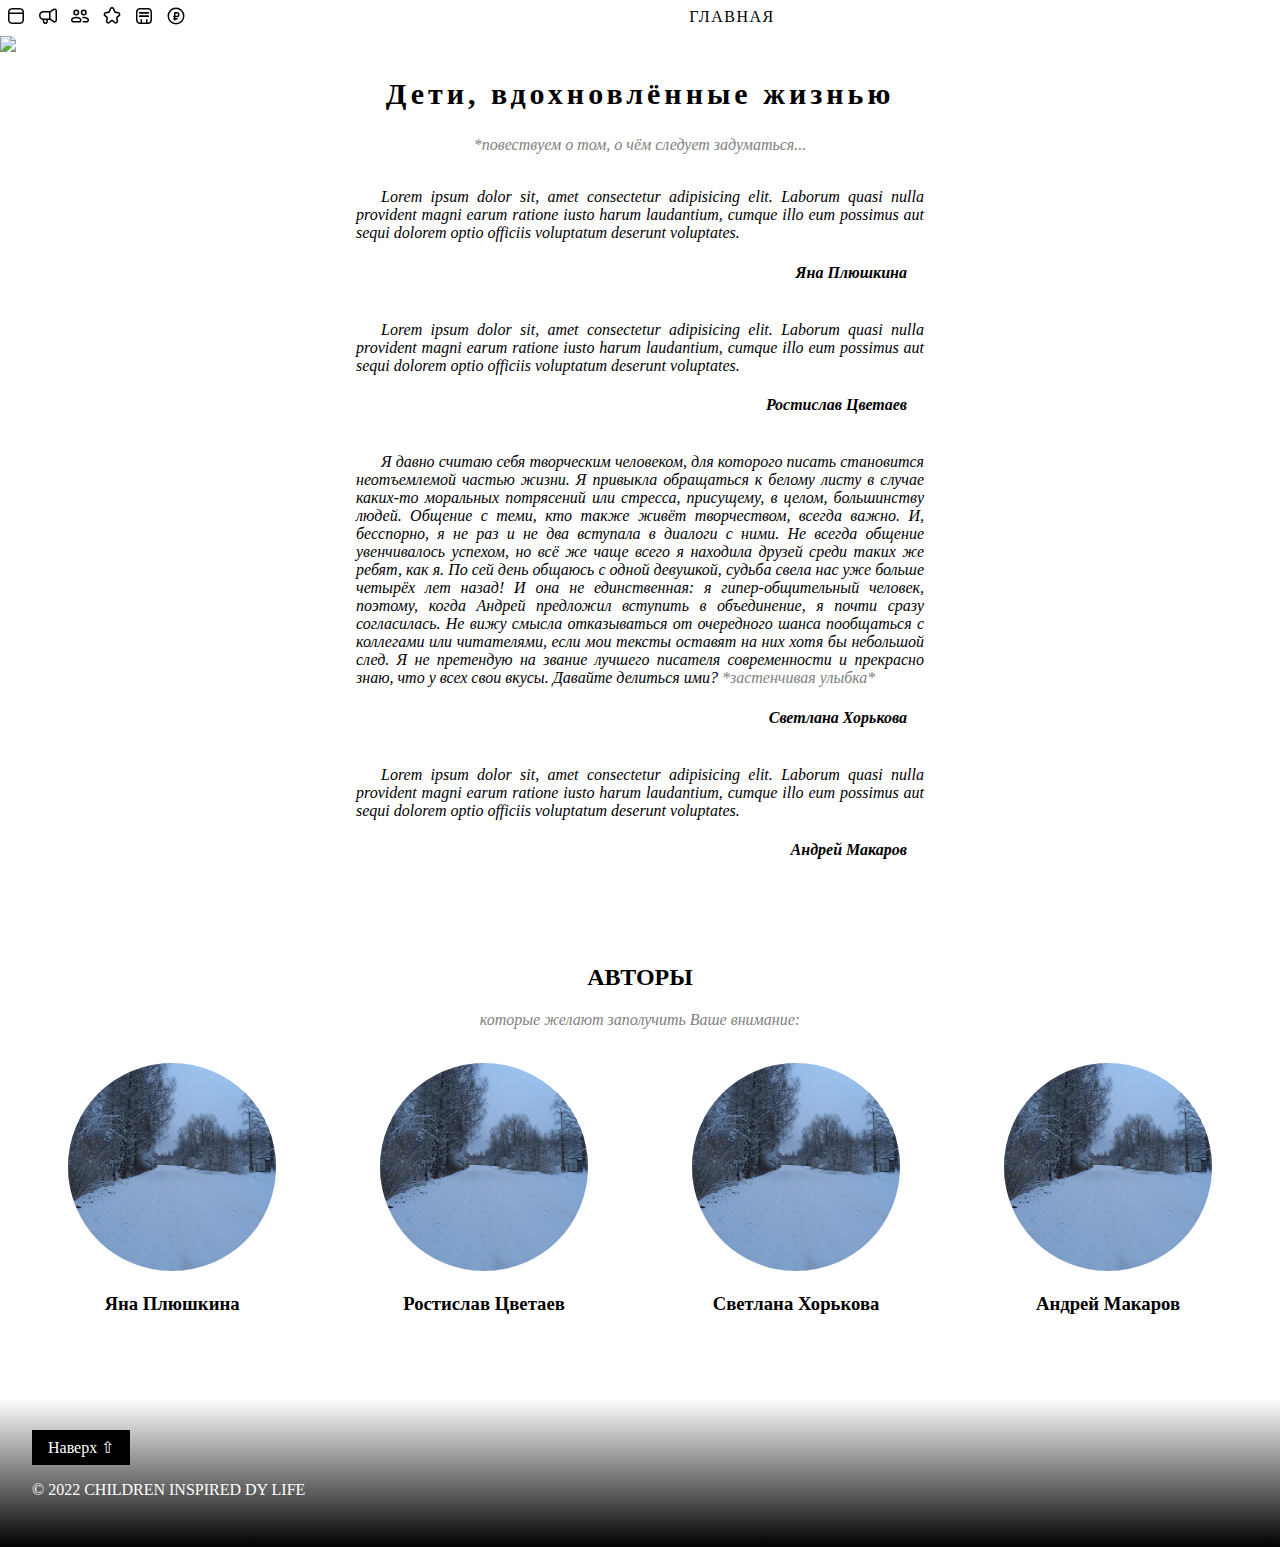
==== blog/index.html @ a19fe476 "Add files via upload" ====
<!DOCTYPE html>
<html lang="ru">
<head>
  <meta charset="UTF-8">
  <meta http-equiv="X-UA-Compatible" content="IE=edge">
  <meta name="viewport" content="width=device-width, initial-scale=1.0">
  <link rel="stylesheet" href="style.css">
  <title>Главная</title>
</head>
<body class="news">

  <nav class="topnav">
    <a href="index.html">
      <svg fill="none" height="20" viewBox="0 0 20 20" width="20" xmlns="http://www.w3.org/2000/svg">
        <path clip-rule="evenodd" d="M11.84 2H8.16c-.93 0-1.67 0-2.26.05-.62.05-1.15.15-1.63.4a4.15 4.15 0 00-1.82 1.82 4.26 4.26 0 00-.4 1.63C2 6.5 2 7.23 2 8.16v3.68c0 .93 0 1.67.05 2.26.05.62.15 1.15.4 1.63.4.78 1.04 1.42 1.82 1.82.48.25 1.01.35 1.63.4.6.05 1.33.05 2.26.05h3.68c.93 0 1.67 0 2.26-.05a4.26 4.26 0 001.63-.4 4.15 4.15 0 001.82-1.82c.25-.48.35-1.01.4-1.63.05-.6.05-1.33.05-2.26V8.16c0-.93 0-1.67-.05-2.26a4.26 4.26 0 00-.4-1.63 4.15 4.15 0 00-1.82-1.82 4.26 4.26 0 00-1.63-.4C13.5 2 12.77 2 11.84 2zm-6.9 1.79c.25-.12.56-.2 1.08-.25.53-.04 1.2-.04 2.17-.04h3.62c.96 0 1.64 0 2.17.04.52.05.83.13 1.07.25.5.25.9.66 1.16 1.16.12.24.2.55.25 1.07l.02.48H3.52l.02-.48c.05-.52.13-.83.25-1.07.25-.5.66-.9 1.16-1.16zM3.5 8v3.81c0 .96 0 1.64.04 2.17.05.52.13.83.25 1.07.25.5.66.9 1.16 1.16.24.12.55.2 1.07.25.53.04 1.2.04 2.17.04h3.62c.96 0 1.64 0 2.17-.04a2.8 2.8 0 001.07-.25c.5-.25.9-.66 1.16-1.16.12-.24.2-.55.25-1.07.04-.53.04-1.2.04-2.17V8.19 8z" fill="currentColor" fill-rule="evenodd"></path>
      </svg>
    </a>
    <a href="news.html">
      <svg width="20" height="20" viewBox="0 0 20 20" fill="none" xmlns="http://www.w3.org/2000/svg">
        <path fill-rule="evenodd" clip-rule="evenodd" d="M16.8 3.96a.87.87 0 00-.66.12l-.01.01-3.63 2.3v6.21l3.64 2.3a.88.88 0 001.1-.12.94.94 0 00.27-.66V4.88a.95.95 0 00-.14-.51.9.9 0 00-.56-.4zM11 12.54V6.46H5.48c-.82 0-1.56.34-2.1.89a3.06 3.06 0 00-.86 2.15c0 .84.33 1.6.87 2.15a2.92 2.92 0 002.09.88H11zm.96-7.57l3.36-2.13a2.37 2.37 0 011.82-.33 2.4 2.4 0 011.5 1.07c.24.4.37.85.37 1.3v9.25c0 .66-.26 1.27-.7 1.71a2.38 2.38 0 01-2.99.34l-3.37-2.14h-2.3l.19 1.04a2.43 2.43 0 01-.42 1.85 2.52 2.52 0 01-3.47.6 2.46 2.46 0 01-1.03-1.59l-.36-2a4.44 4.44 0 01-2.24-1.23 4.56 4.56 0 01-1.3-3.2c0-1.25.5-2.38 1.3-3.2a4.42 4.42 0 013.16-1.34h6.48zM6.1 14.03l.3 1.64a.96.96 0 00.4.62 1.02 1.02 0 001.4-.24.93.93 0 00.16-.71l-.23-1.31H6.1z" fill="currentColor"></path>
      </svg>
    </a>
    <a href="authors.html">
      <svg fill="none" height="20" viewBox="0 0 20 20" width="20" xmlns="http://www.w3.org/2000/svg">
        <g fill="currentColor">
          <g fill-rule="evenodd" clip-rule="evenodd">
            <path d="M6.25 3.5a3 3 0 100 6 3 3 0 000-6zm-1.5 3a1.5 1.5 0 103 0 1.5 1.5 0 00-3 0zM2.69 11.57c.96-.55 2.22-.82 3.56-.82s2.6.27 3.56.82c.98.56 1.69 1.47 1.69 2.68 0 .7-.28 1.3-.78 1.71-.48.39-1.1.54-1.72.54H3.5c-.61 0-1.24-.15-1.72-.54-.5-.4-.78-1-.78-1.71 0-1.21.71-2.12 1.69-2.68zm.75 1.3c-.65.37-.94.84-.94 1.38 0 .3.1.44.22.54.14.11.4.21.78.21H9c.39 0 .64-.1.78-.21.12-.1.22-.25.22-.54 0-.54-.29-1-.94-1.38-.66-.39-1.65-.62-2.81-.62s-2.15.23-2.81.62zM13.75 3.5a3 3 0 100 6 3 3 0 000-6zm-1.5 3a1.5 1.5 0 103 0 1.5 1.5 0 00-3 0z"></path>
          </g>
            <path d="M13.75 12.25c-.23 0-.45.01-.68.03a.75.75 0 11-.14-1.49c.27-.03.54-.04.82-.04 1.34 0 2.6.27 3.56.82.98.56 1.69 1.47 1.69 2.68 0 .7-.28 1.3-.78 1.71-.48.39-1.1.54-1.72.54h-3a.75.75 0 010-1.5h3c.39 0 .64-.1.78-.21.12-.1.22-.25.22-.54 0-.54-.29-1-.94-1.38a5.77 5.77 0 00-2.81-.62z"></path>
        </g>
      </svg>
    </a>
    <a href="bookmarks.html">
      <svg fill="none" height="20" viewBox="0 0 20 20" width="20" xmlns="http://www.w3.org/2000/svg">
        <clipPath id="favorite_outline_20__a">
          <path d="M0 0h20v20H0z"></path>
        </clipPath>
        <g clip-path="url(#favorite_outline_20__a)">
          <path clip-rule="evenodd" d="M10.83 3.08a.9.9 0 00-1.66 0L7.74 6.42a1 1 0 01-.77.6l-3.12.44a.9.9 0 00-.44 1.59l2.2 1.77a1 1 0 01.35.96l-.62 3.32a.9.9 0 001.46.86l2.56-2.15a1 1 0 011.28 0l2.56 2.15a.9.9 0 001.46-.86l-.62-3.32a1 1 0 01.35-.96l2.2-1.77a.9.9 0 00-.44-1.6l-3.12-.44a1 1 0 01-.77-.6zM7.79 2.5a2.4 2.4 0 014.42 0l1.31 3.08 2.84.4a2.4 2.4 0 011.17 4.24l-1.96 1.6.57 3.02a2.4 2.4 0 01-3.9 2.28L10 15.23 7.77 17.1a2.4 2.4 0 01-3.9-2.28l.56-3.03-1.96-1.59a2.4 2.4 0 011.17-4.24l2.84-.4z" fill="currentColor" fill-rule="evenodd"></path>
        </g>
      </svg>
    </a>
    <a href="contacts.html">
      <svg fill="none" height="20" viewBox="0 0 20 20" width="20" xmlns="http://www.w3.org/2000/svg">
        <g clip-rule="evenodd" fill="currentColor" fill-rule="evenodd">
          <path d="M5 6.75c0-.41.34-.75.75-.75h8.5a.75.75 0 010 1.5h-8.5A.75.75 0 015 6.75zM5 10.25c0-.41.34-.75.75-.75h8.5a.75.75 0 010 1.5h-8.5a.75.75 0 01-.75-.75z"></path>
          <path d="M7.13 2c-1.61 0-2.34.14-3.08.53-.65.35-1.17.87-1.52 1.52-.4.74-.53 1.47-.53 3.08v5.74c0 1.61.14 2.34.53 3.08.35.65.87 1.17 1.52 1.52.74.4 1.47.53 3.08.53h5.74c1.61 0 2.34-.14 3.08-.53a3.64 3.64 0 001.52-1.52c.4-.74.53-1.47.53-3.08V7.13c0-1.61-.14-2.34-.53-3.08a3.64 3.64 0 00-1.52-1.52c-.74-.4-1.47-.53-3.08-.53zM4.75 3.86c.42-.22.85-.36 2.38-.36h5.74c1.53 0 1.96.14 2.38.36.38.2.69.5.9.9.21.4.35.84.35 2.37v5.74c0 1.53-.14 1.96-.36 2.38-.2.38-.5.69-.9.9-.34.18-.7.3-1.74.34v-2.74a.75.75 0 00-1.5 0v2.75H8v-2.75a.75.75 0 00-1.5 0v2.74c-1.03-.03-1.4-.16-1.75-.35-.38-.2-.69-.5-.9-.9-.21-.4-.35-.84-.35-2.37V7.13c0-1.53.14-1.96.36-2.38.2-.38.5-.69.9-.9zm1 2.14a.75.75 0 000 1.5h8.5a.75.75 0 000-1.5zm0 3.5a.75.75 0 000 1.5h8.5a.75.75 0 000-1.5z"></path>
        </g>
      </svg>
    </a>
    <a href="">
      <svg fill="none" height="20" viewBox="0 0 20 20" width="20" xmlns="http://www.w3.org/2000/svg">
        <path clip-rule="evenodd" d="M10 17a7 7 0 110-14 7 7 0 010 14zm-8.5-7a8.5 8.5 0 1117 0 8.5 8.5 0 01-17 0zm7.25-4a.75.75 0 00-.75.75v3h-.25a.75.75 0 000 1.5H8V12h-.25a.75.75 0 000 1.5H8v.5a.75.75 0 001.5 0v-.5H11a.75.75 0 000-1.5H9.5v-.75h1.63a2.63 2.63 0 000-5.25zm2.38 3.75H9.5V7.5h1.63a1.13 1.13 0 010 2.25z" fill="currentColor" fill-rule="evenodd"></path>
      </svg>
    </a>
    <div class="heading">Главная</div>
  </nav>

  <section>
    <img class="mySlides" src="img01.jpg" style="width: 100%">
    <img class="mySlides" src="img02.jpg" style="width: 100%">
    <img class="mySlides" src="img03.jpg" style="width: 100%">
  </section>

  <section class="center content container" style="max-width: 600px">
    <h2 class="wide">Дети, вдохновлённые жизнью</h2>
    <p class="addition"><i>*повествуем о том, о чём следует задуматься...</i></p>
  </section>

  <section class="container content center" style="max-width: 600px">
    <br>
    <div class="interview">
      Lorem ipsum dolor sit, amet consectetur adipisicing elit. Laborum quasi nulla provident magni earum ratione iusto harum laudantium, cumque illo eum possimus aut sequi dolorem optio officiis voluptatum deserunt voluptates.
    </div>
    <h4 class="signature">
      Яна Плюшкина
    </h4>
    <br>
    <div class="interview">
      Lorem ipsum dolor sit, amet consectetur adipisicing elit. Laborum quasi nulla provident magni earum ratione iusto harum laudantium, cumque illo eum possimus aut sequi dolorem optio officiis voluptatum deserunt voluptates.
    </div>
    <h4 class="signature">
      Ростислав Цветаев
    </h4>
    <br>
    <div class="interview">
      Я давно считаю себя творческим человеком, для которого писать становится неотъемлемой частью жизни. Я привыкла обращаться к белому листу в случае каких-то моральных потрясений или стресса, присущему, в целом, большинству людей. Общение с теми, кто также живёт творчеством, всегда важно. И, бесспорно, я не раз и не два вступала в диалоги с ними. Не всегда общение увенчивалось успехом, но всё же чаще всего я находила друзей среди таких же ребят, как я. По сей день общаюсь с одной девушкой, судьба свела нас уже больше четырёх лет назад! И она не единственная: я гипер-общительный человек, поэтому, когда Андрей предложил вступить в объединение, я почти сразу согласилась. Не вижу смысла отказываться от очередного шанса пообщаться с коллегами или читателями, если мои тексты оставят на них хотя бы небольшой след. Я не претендую на звание лучшего писателя современности и прекрасно знаю, что у всех свои вкусы. Давайте делиться ими? <i class="addition">*застенчивая улыбка*</i>
    </div>
    <h4 class="signature">
      Светлана Хорькова
    </h4>
    <br>
    <div class="interview">
      Lorem ipsum dolor sit, amet consectetur adipisicing elit. Laborum quasi nulla provident magni earum ratione iusto harum laudantium, cumque illo eum possimus aut sequi dolorem optio officiis voluptatum deserunt voluptates.
    </div>
    <h4 class="signature">
      Андрей Макаров
    </h4>
  </section>

  <div class="container padding-64 center">
    <h2>АВТОРЫ</h2>
    <p class="addition"><i>которые желают заполучить Ваше внимание:</i></p>
      <div class="row">
        <br>
        <a href="plyushkina.html" class="avatars">
          <div class="quarter">
            <img src="IMG04.jpg" alt="Аватар" style="width: 70%" class="circle hover-opacity">
            <h3>Яна Плюшкина</h3>
          </div>
        </a>
        <a href="tsvetaev.html" class="avatars">
          <div class="quarter">
            <img src="IMG04.jpg" alt="Аватар" style="width: 70%" class="circle hover-opacity">
            <h3>Ростислав Цветаев</h3>
          </div>
        </a>
        <a href="horkova.html" class="avatars">
          <div class="quarter">
            <img src="IMG04.jpg" alt="Аватар" style="width: 70%" class="circle hover-opacity">
            <h3>Светлана Хорькова</h3>
          </div>
        </a>
        <a href="makarov.html" class="avatars">
          <div class="quarter">
            <img src="IMG04.jpg" alt="Аватар" style="width: 70%" class="circle hover-opacity">
            <h3>Андрей Макаров</h3>
          </div>
        </a>
      </div>
  </div>

  <footer class="footer-color" style="padding:32px">
    <a href="#" class="shadow button black">Наверх ⇧</a>
    <p>© 2022 CHILDREN INSPIRED DY LIFE</p>
  </footer>

  <script src="functional.js"></script>
</body>
</html>
---- blog/style.css ----
html {
  box-sizing: border-box;
}

*, *:before, *:after {
  box-sizing: inherit;
}

body {
  margin: 0;
}

body.news-color {
  background: #f0f0f0;
}

.topnav {
  background: white;
  overflow: hidden;
}

.topnav a {
  float: left;
  display: block;
  padding: 6px 6px;
}

.heading {
  padding: 8px;
  text-align: center;
  text-transform: uppercase;
  letter-spacing: 1.5px;
}

.center {
  display: inline-block;
  width: auto;
  text-align: center!important;
}

.container {
  content:"";
  display: table;
  clear: both;
  padding: 0.01em 16px;
}

.padding-64 {
  padding-top: 64px!important;
  padding-bottom: 64px!important;
}

@media screen and (max-width: 600px) {
  div.quarter {
    width: 100%;
    padding: 20px;
  }
}

.row:after, .row:before {
  content:"";
  display: table;
  clear: both;
}

.quarter {
  float: left;
  width: 25%;
  padding: 0 8px;
}

.circle {
  border-radius: 50%;
}

.hover-opacity:hover {
  opacity: 0.50;
}

.wide {
  font-size: 30px;
  letter-spacing: 4px;
}

.addition {
  color: gray;
}

.content {
  max-width: 980px;
  margin: auto;
}

.interview {
  text-align: justify!important;
  font-style: italic;
  text-indent: 25px;
}

.signature {
  text-align: right;
  padding-right: 3%;
  font-style: italic;
}

a:link, a:visited, a:hover, a:active {
  text-decoration: none;
  color: black;
}

.footer-color {
  color: white!important;
  background: linear-gradient(rgba(255, 255, 255, 0), black);
}

.shadow {
  border: none;
  display: inline-block;
  overflow: hidden;
  text-align: center;
  white-space: nowrap;
  height: 100%;
  background: rgba(0, 0, 0, 0.404);
}

.button {
  border: none;
  display: inline-block;
  padding: 8px 16px;
  vertical-align: middle;
  overflow: hidden;
  color: inherit;
  background-color: inherit;
  text-align: center;
  white-space: nowrap;
}

.black {
  color: white!important;
  background-color: #000!important;
}

.post {
  margin: auto;
  width: 50%;
  padding: 20px 20px;
  background: white;
  border-radius: 3px;
  border: 0.5px solid rgb(235, 235, 235);
}

@media screen and (max-width: 600px) {
  div.post {
    width: 100%;
    padding-left: 20px;
    padding-right: 20px;
    border-radius: 0;
    border: none;
  }
}

.among-post {
  padding-top: 15px;
}
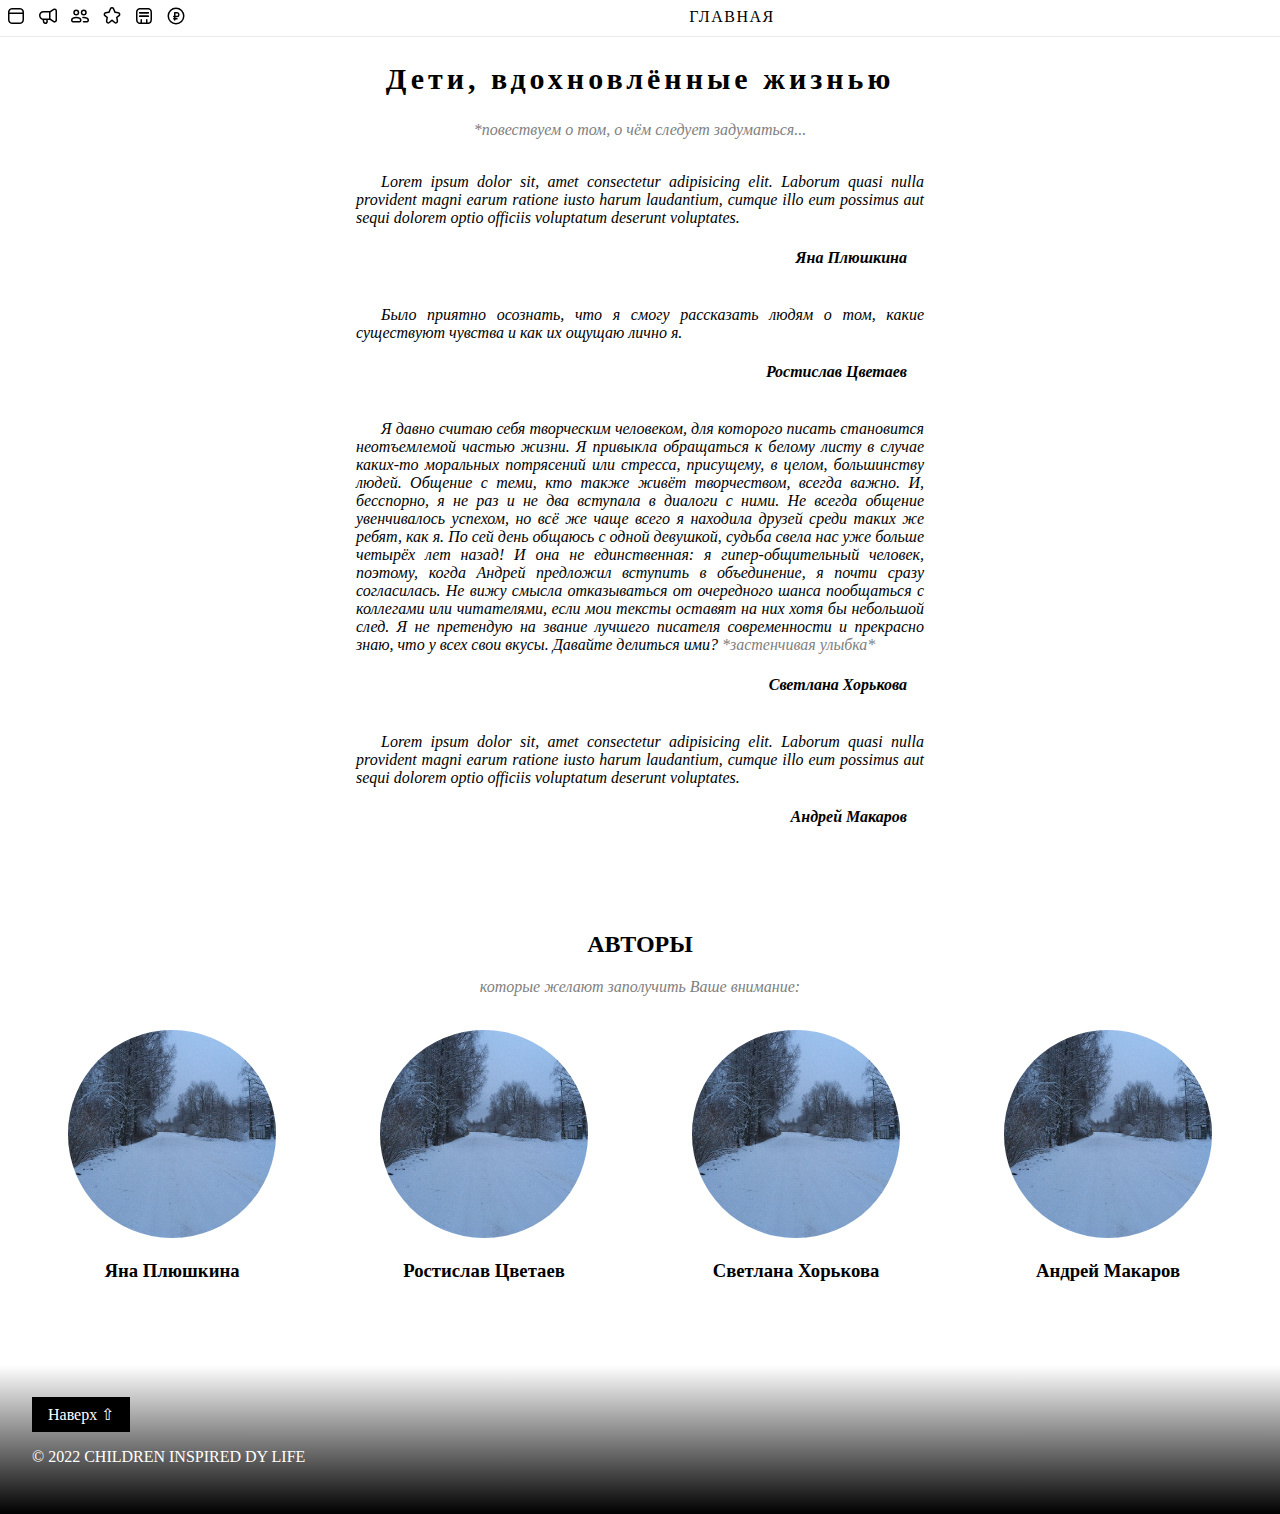
==== commit f224ad8c: "Add files via upload" ====
--- a/blog/index.html
+++ b/blog/index.html
@@ -4,10 +4,10 @@
   <meta charset="UTF-8">
   <meta http-equiv="X-UA-Compatible" content="IE=edge">
   <meta name="viewport" content="width=device-width, initial-scale=1.0">
-  <link rel="stylesheet" href="style.css">
+  <link rel="stylesheet" href="css/style.css">
   <title>Главная</title>
 </head>
-<body class="news">
+<body style="background-color: white;">
 
   <nav class="topnav">
     <a href="index.html">
@@ -56,12 +56,6 @@
     <div class="heading">Главная</div>
   </nav>
 
-  <section>
-    <img class="mySlides" src="img01.jpg" style="width: 100%">
-    <img class="mySlides" src="img02.jpg" style="width: 100%">
-    <img class="mySlides" src="img03.jpg" style="width: 100%">
-  </section>
-
   <section class="center content container" style="max-width: 600px">
     <h2 class="wide">Дети, вдохновлённые жизнью</h2>
     <p class="addition"><i>*повествуем о том, о чём следует задуматься...</i></p>
@@ -77,7 +71,7 @@
     </h4>
     <br>
     <div class="interview">
-      Lorem ipsum dolor sit, amet consectetur adipisicing elit. Laborum quasi nulla provident magni earum ratione iusto harum laudantium, cumque illo eum possimus aut sequi dolorem optio officiis voluptatum deserunt voluptates.
+      Было приятно осознать, что я смогу рассказать людям о том, какие существуют чувства и как их ощущаю лично я.
     </div>
     <h4 class="signature">
       Ростислав Цветаев
@@ -103,27 +97,27 @@
     <p class="addition"><i>которые желают заполучить Ваше внимание:</i></p>
       <div class="row">
         <br>
-        <a href="plyushkina.html" class="avatars">
+        <a href="plyushkina.html">
           <div class="quarter">
-            <img src="IMG04.jpg" alt="Аватар" style="width: 70%" class="circle hover-opacity">
+            <img src="img/IMG04.jpg" alt="Аватар" style="width: 70%" class="circle hover-opacity">
             <h3>Яна Плюшкина</h3>
           </div>
         </a>
-        <a href="tsvetaev.html" class="avatars">
+        <a href="tsvetaev.html">
           <div class="quarter">
-            <img src="IMG04.jpg" alt="Аватар" style="width: 70%" class="circle hover-opacity">
+            <img src="img/IMG04.jpg" alt="Аватар" style="width: 70%" class="circle hover-opacity">
             <h3>Ростислав Цветаев</h3>
           </div>
         </a>
-        <a href="horkova.html" class="avatars">
+        <a href="horkovprose.html">
           <div class="quarter">
-            <img src="IMG04.jpg" alt="Аватар" style="width: 70%" class="circle hover-opacity">
+            <img src="img/IMG04.jpg" alt="Аватар" style="width: 70%" class="circle hover-opacity">
             <h3>Светлана Хорькова</h3>
           </div>
         </a>
-        <a href="makarov.html" class="avatars">
+        <a href="makarov.html">
           <div class="quarter">
-            <img src="IMG04.jpg" alt="Аватар" style="width: 70%" class="circle hover-opacity">
+            <img src="img/IMG04.jpg" alt="Аватар" style="width: 70%" class="circle hover-opacity">
             <h3>Андрей Макаров</h3>
           </div>
         </a>
@@ -135,6 +129,5 @@
     <p>© 2022 CHILDREN INSPIRED DY LIFE</p>
   </footer>
 
-  <script src="functional.js"></script>
 </body>
 </html>--- a/blog/css/style.css
+++ b/blog/css/style.css
@@ -0,0 +1,234 @@
+html {
+  box-sizing: border-box;
+}
+
+*, *:before, *:after {
+  box-sizing: inherit;
+}
+
+body {
+  margin: 0;
+  background: #f0f0f0;
+}
+
+.topnav {
+  background: white;
+  overflow: hidden;
+  border-bottom: 0.5px solid rgb(235, 235, 235);
+}
+
+.topnav a {
+  float: left;
+  display: block;
+  padding: 6px 6px;
+}
+
+.heading {
+  padding: 8px;
+  text-align: center;
+  text-transform: uppercase;
+  letter-spacing: 1.5px;
+}
+
+#mySidenav a {
+  position: absolute;
+  left: -25px;
+  transition: 0.3s;
+  padding: 5px 5px 5px 0;
+  width: 75px;
+  font-size: 20px;
+  color: black;
+  text-align: right;
+  border-radius: 0 5px 5px 0;
+  border: 0.5px solid rgb(235, 235, 235);
+}
+
+#mySidenav a:hover {
+  left: 0;
+}
+
+#mySidenavReflection a {
+  position: absolute;
+  right: -125px;
+  transition: 0.5s;
+  padding: 15px 15px 15px 5px;
+  width: 175px;
+  font-size: 17.5px;
+  color: black;
+  text-align: left;
+  border-radius: 5px 0 0 5px;
+  border: 0.5px solid rgb(235, 235, 235);
+}
+
+#mySidenavReflection a:hover {
+  right: 0;
+  text-align: center;
+}
+
+.background-color-white {
+  background-color: white;
+}
+
+.number1 {
+  top: 70px;
+}
+
+.number2 {
+  top: 130px;
+}
+
+.number1-5 {
+  top: 100px;
+}
+
+.number2-5 {
+  top: 160px;
+}
+
+.number3 {
+  top: 190px;
+}
+
+.center {
+  display: inline-block;
+  width: auto;
+  text-align: center!important;
+}
+
+.container {
+  content:"";
+  display: table;
+  clear: both;
+  padding: 0.01em 16px;
+}
+
+.padding-64 {
+  padding-top: 64px!important;
+  padding-bottom: 64px!important;
+}
+
+@media screen and (max-width: 600px) {
+  div.quarter {
+    width: 100%;
+    padding: 20px;
+  }
+}
+
+.row:after, .row:before {
+  content:"";
+  display: table;
+  clear: both;
+}
+
+.quarter {
+  float: left;
+  width: 25%;
+  padding: 0 8px;
+}
+
+.circle {
+  border-radius: 50%;
+}
+
+.hover-opacity:hover {
+  opacity: 0.50;
+}
+
+.wide {
+  font-size: 30px;
+  letter-spacing: 4px;
+}
+
+.addition {
+  color: gray;
+}
+
+.content {
+  max-width: 980px;
+  margin: auto;
+}
+
+.interview {
+  text-align: justify!important;
+  font-style: italic;
+  text-indent: 25px;
+}
+
+.signature {
+  text-align: right;
+  padding-right: 3%;
+  font-style: italic;
+}
+
+a:link, a:visited, a:hover, a:active {
+  text-decoration: none;
+  color: black;
+}
+
+.footer-color {
+  color: white!important;
+  background: linear-gradient(rgba(255, 255, 255, 0), black);
+}
+
+.shadow {
+  border: none;
+  display: inline-block;
+  overflow: hidden;
+  text-align: center;
+  white-space: nowrap;
+  height: 100%;
+  background: rgba(0, 0, 0, 0.404);
+}
+
+.button {
+  border: none;
+  display: inline-block;
+  padding: 8px 16px;
+  vertical-align: middle;
+  overflow: hidden;
+  color: inherit;
+  background-color: inherit;
+  text-align: center;
+  white-space: nowrap;
+}
+
+.black {
+  color: white!important;
+  background-color: #000!important;
+}
+
+.post {
+  margin: auto;
+  width: 50%;
+  padding: 20px 20px;
+  background: white;
+  border-radius: 3px;
+  border: 0.5px solid rgb(235, 235, 235);
+}
+
+@media screen and (max-width: 600px) {
+  div.post {
+    margin: auto;
+    width: 100%;
+    padding: 20px;
+    border-radius: 0;
+    border-left: none;
+    border-right: none;
+  }
+}
+
+.among-post {
+  padding-top: 15px;
+}
+
+.avatar {
+  margin: auto;
+  margin-top: 15px;
+  width: 300px;
+  padding: 20px;
+  text-align: center;
+}
+
+.arrow-left {
+  text-align: right;
+}